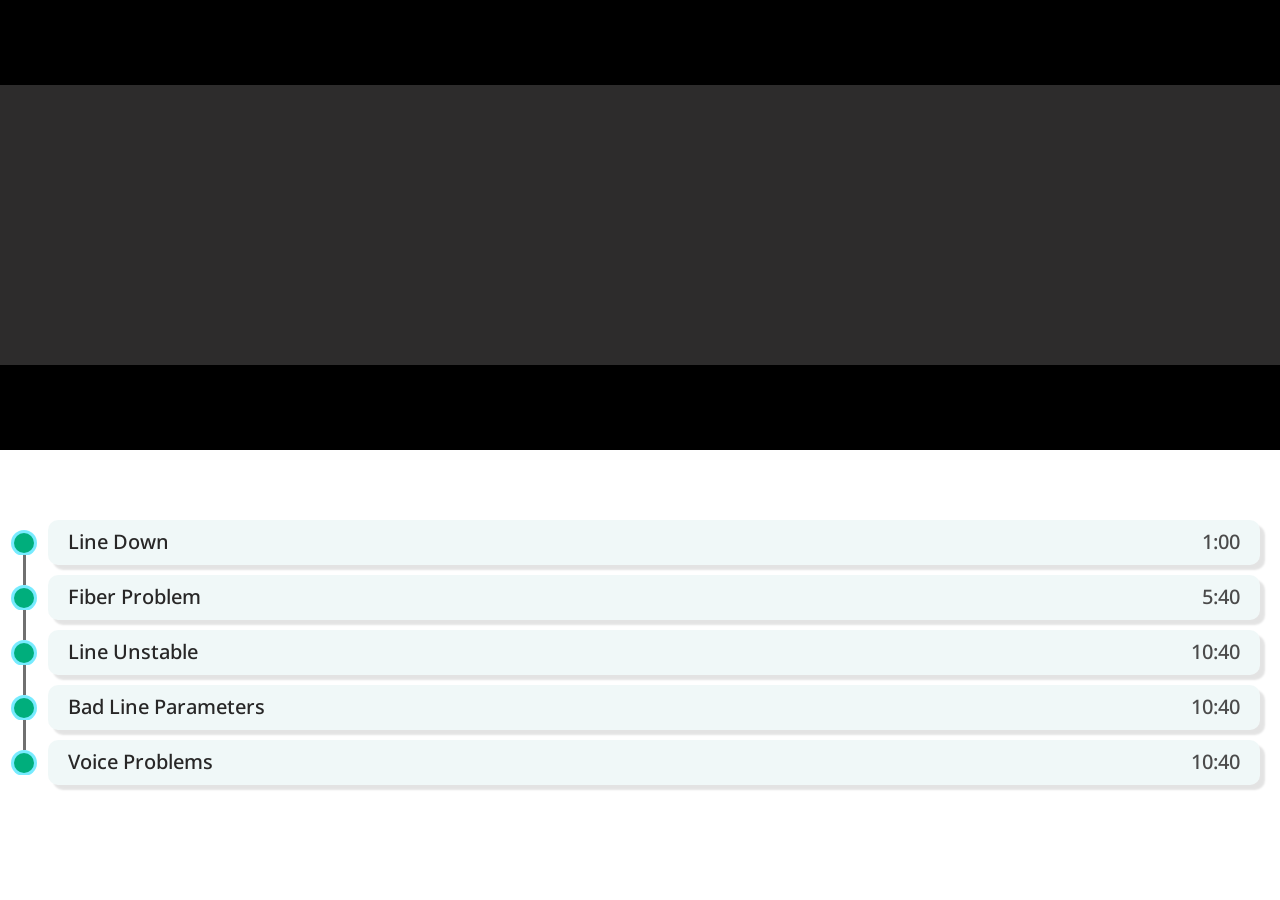
==== html/session1.html @ dfb062c5 "kji" ====
<!DOCTYPE html>
<html lang="en">
<head>
    <meta charset="UTF-8">
    <meta name="viewport" content="width=device-width, initial-scale=1.0">
    <title>Session-1</title>
    <link rel="stylesheet" href="../css/sessions.css">
     <!-- fonts -->
     <link rel="preconnect" href="https://fonts.googleapis.com">
    <link rel="preconnect" href="https://fonts.gstatic.com" crossorigin>
    <link href="https://fonts.googleapis.com/css2?family=Google+Sans:ital,opsz,wght@0,17..18,400..700;1,17..18,400..700&family=Noto+Sans+Arabic:wght@100..900&family=Playwrite+AU+TAS:wght@100..400&family=Playwrite+IN:wght@100..400&display=swap" rel="stylesheet">
    <!-- icon -->
     <link rel="stylesheet" href="https://cdnjs.cloudflare.com/ajax/libs/font-awesome/6.7.2/css/all.min.css">
</head>
<body>
    <div class="main">
        


       <div class="cover">
         <div class="video">
            <div class="run">
            </div>
        </div>
       </div>

        <div class="rood back-c" id="back-c">
                
                <div class="rood-2">
                    <div class="doots">
                        <div class="doot"><div class="ball"></div></div>
                        <div class="hr"></div>
                        <div class="doot"><div class="ball"></div></div>
                        <div class="hr"></div>
                        <div class="doot"><div class="ball"></div></div>
                        <div class="hr"></div>
                        <div class="doot"><div class="ball"></div></div>
                        <div class="hr"></div>
                        <div class="doot"><div class="ball"></div></div>
                    </div>
                    <div class="r">
                        <div class="case">Line Down <div class="time">1:00</div></div>
                        <div class="case">Fiber Problem <div class="time">5:40</div></div>
                        <div class="case">Line Unstable <div class="time">10:40</div></div>
                        <div class="case">Bad Line Parameters <div class="time">10:40</div></div>
                        <div class="case">Voice Problems <div class="time">10:40</div></div>
                    </div>
                </div>
        </div>









    </div>
    <script src="../js/sessions.js"></script>
</body>
</html>
---- css/sessions.css ----
*{
    margin: 0;
    padding: 0;
    box-sizing: border-box;
    overflow-x: hidden;
    scrollbar-width: none;

    /* fonts */
    font-family: "Noto Sans Arabic", sans-serif;
    font-optical-sizing: auto;
    font-weight: 500;
    font-style: normal;
    font-variation-settings:"wdth" 100;
    font-size: 20px;
    color: #4b4b4b;
}
html{
    scroll-behavior: smooth;
}
/* body{
    padding-top: 70px;
} */
.main{
    width: 100vw;
    display: flex;
    align-items: center;
    justify-content: center;
    flex-direction: column;
}
header{
    width: 100%;
    height: 70px;
    background-color: rgb(234, 234, 234);
    position: fixed;
    top: 0;
    left: 0;
    z-index: 9;
    display: flex;
    align-items: center;
    justify-content: left;
    padding: 0px 5vw 0px 5vw;
}
a{
    display: flex;
    align-items: center;
    gap: 10px;
    text-decoration: none;
    color: #000;
}
header .img{
    width: 50px;
    height: 50px;
    overflow: hidden;
    background-image: url(https://i.pinimg.com/236x/c2/dd/e8/c2dde86959f5baccb229cdc23a30c5df.jpg);
    background-position: center;
    background-size: cover;
}



























.cover{
    background-color: #000;
    width: 100vw;
    height: 50vh;
    display: flex;
    align-items: center;
    justify-content: center;
    margin-bottom: 20px;
}
.video{
    width: 100%;
    height: 280px;
    background-color: #8f8989;
 }
 .video .run{
    width: 100%;
    height: 280px;
    background-color: #191919d3;
    display: flex;
    align-items: center;
    justify-content: center;
    flex-direction: column;
 }
 .rood{
   display: flex;
   align-items: center;
   justify-content: center;
   flex-direction: column;

    width: 100%;
 }
 .rood-2{
   display: flex;
   align-items: center;
   justify-content: center;

    width: 100%;
    height: max-content;
 }
 .rood .r{
   width: 100%;
   height: max-content;
   display: flex;
   align-items: start;
   justify-content: start;
   flex-direction: column;
   gap: 10px;
   padding-left: 0px;
   padding-right:20px;
   padding-top: 50px;
   padding-bottom: 50px;
 }
 .r .case{
   width: 100%;
   height: 45px;
   line-height: 40px;
   overflow: hidden;
   display: flex;
   align-items: center;
   justify-content: space-between;
   padding: 5px 20px 5px 20px;
   border-radius: 10px;
   background-color: #0083860f;
   box-shadow: #0000001c 5px 5px 2px 0px;
   color: #282727;
 }
 .r .time{
   overflow: hidden;
 }
 .r .arrow{
   width: 30px;
   height: 30px;
   border-radius: 100px;
   /* background-color: #007f8d; */
   background-size: cover;
 }
 .rood .doots{
   width: 50px;
   height: max-content;
   /* background-color: #581e1e; */
   display: flex;
   align-items: center;
   justify-content: center;
   flex-direction: column;
   padding-top: 50px;
   padding-bottom: 50px;
 }
 .doots .doot{
   width: 100%;
   height: 25px;
   display: flex;
   align-items: center;
   justify-content: center;
 }
 .doot .ball{
   width: 20px;
   height: 20px;
   background-color: #00ae7c;
   box-shadow: #00d9ff88 0px 0px 0px 3px;
   border-radius: 20px;
 }
 .doots .hr{
   height: 30px;
   width: 3px;
   border: none;
   background-color: rgba(0, 0, 0, 0.56);
 }
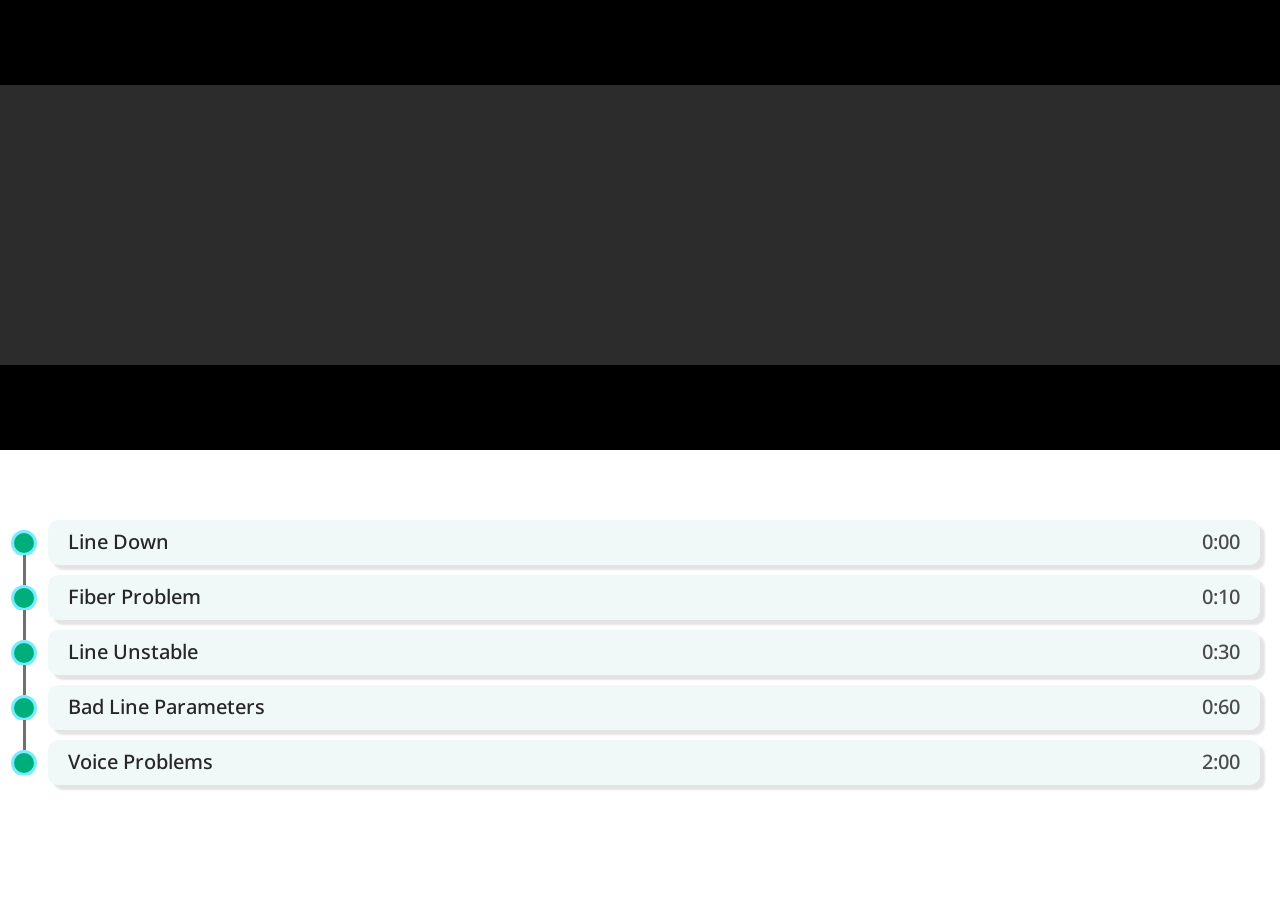
==== commit 8b6f9326: "kjhiu" ====
--- a/html/session1.html
+++ b/html/session1.html
@@ -11,15 +11,37 @@
     <link href="https://fonts.googleapis.com/css2?family=Google+Sans:ital,opsz,wght@0,17..18,400..700;1,17..18,400..700&family=Noto+Sans+Arabic:wght@100..900&family=Playwrite+AU+TAS:wght@100..400&family=Playwrite+IN:wght@100..400&display=swap" rel="stylesheet">
     <!-- icon -->
      <link rel="stylesheet" href="https://cdnjs.cloudflare.com/ajax/libs/font-awesome/6.7.2/css/all.min.css">
+
+
+
+     <!-- test -->
+     <!-- test -->
+     <!-- test -->
+     <!-- test -->
+     <!-- test -->
+     <!-- test -->
+     <!-- test -->
+     <!-- test -->
+     <!-- test -->
+     <!-- test -->
+     <!-- test -->
+     <!-- test -->
+     <!-- test -->
+     <!-- test -->
+     <!-- test -->
+
+
+
+
 </head>
 <body>
     <div class="main">
         
 
-
        <div class="cover">
-         <div class="video">
+         <div class="video video-container">
             <div class="run">
+                <div id="player"></div>
             </div>
         </div>
        </div>
@@ -38,15 +60,20 @@
                         <div class="hr"></div>
                         <div class="doot"><div class="ball"></div></div>
                     </div>
-                    <div class="r">
-                        <div class="case">Line Down <div class="time">1:00</div></div>
-                        <div class="case">Fiber Problem <div class="time">5:40</div></div>
-                        <div class="case">Line Unstable <div class="time">10:40</div></div>
-                        <div class="case">Bad Line Parameters <div class="time">10:40</div></div>
-                        <div class="case">Voice Problems <div class="time">10:40</div></div>
+                    <div class="r timestamps">
+                        <div class="case" data-time="0">Line Down <div class="time">0:00</div></div>
+                        <div class="case" data-time="10">Fiber Problem <div class="time">0:10</div></div>
+                        <div class="case" data-time="30">Line Unstable <div class="time">0:30</div></div>
+                        <div class="case" data-time="60">Bad Line Parameters <div class="time">0:60</div></div>
+                        <div class="case" data-time="120">Voice Problems <div class="time">2:00</div></div>
                     </div>
                 </div>
         </div>
+
+    </div>
+    <script src="../js/sessions.js"></script>
+</body>
+</html>
 
 
 
@@ -56,7 +83,10 @@
 
 
 
-    </div>
-    <script src="../js/sessions.js"></script>
-</body>
-</html>+
+
+
+
+
+
+
--- a/css/sessions.css
+++ b/css/sessions.css
@@ -18,9 +18,9 @@
 html{
     scroll-behavior: smooth;
 }
-/* body{
-    padding-top: 70px;
-} */
+body{
+    /* background-color: #535353; */
+}
 .main{
     width: 100vw;
     display: flex;
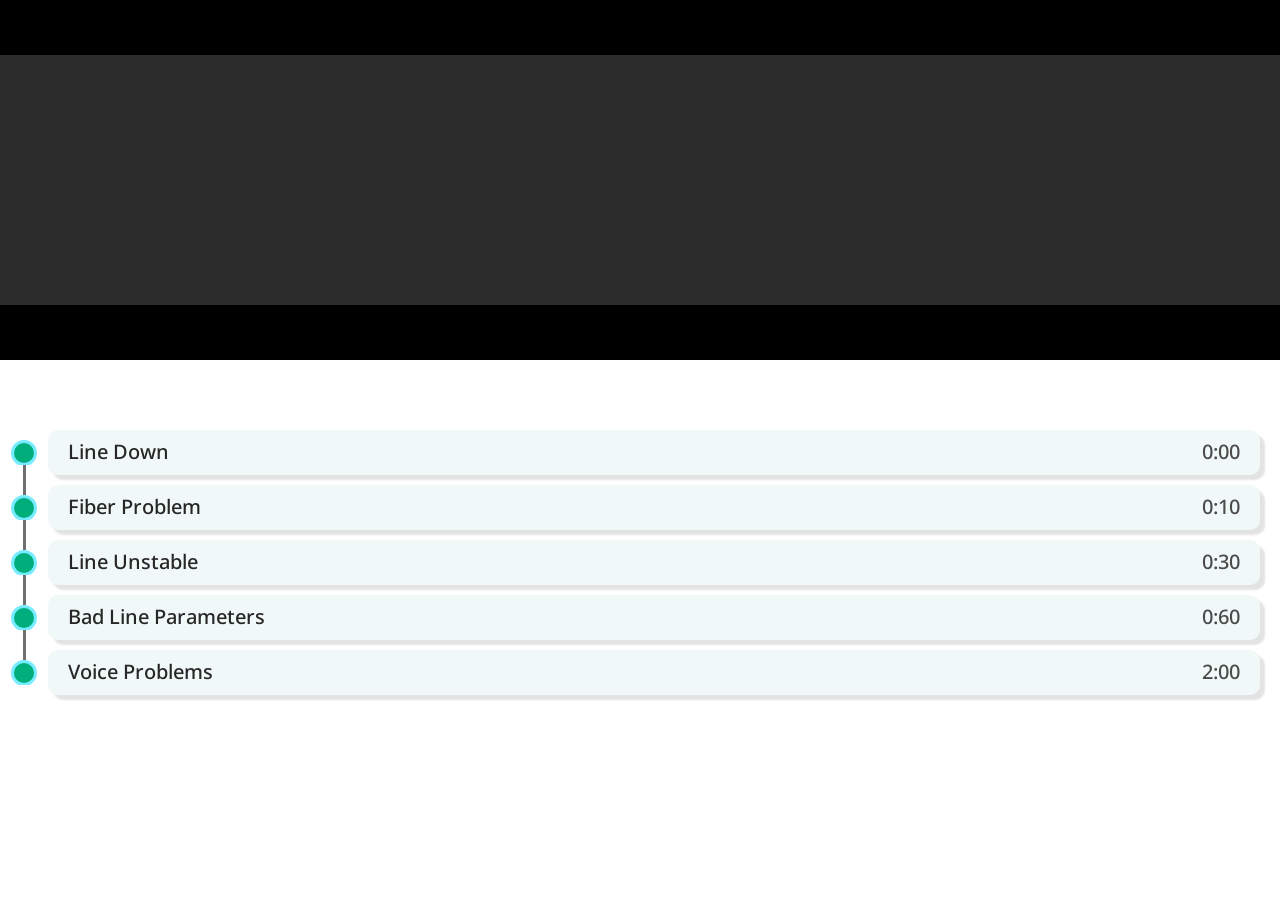
==== commit 15e75938: "lkij" ====
--- a/html/session1.html
+++ b/html/session1.html
@@ -39,7 +39,7 @@
         
 
        <div class="cover">
-         <div class="video video-container">
+         <div class="video video-container" id="vid">
             <div class="run">
                 <div id="player"></div>
             </div>
@@ -71,7 +71,7 @@
         </div>
 
     </div>
-    <script src="../js/sessions.js"></script>
+    <script src="../js/session-1.js"></script>
 </body>
 </html>
 
--- a/css/sessions.css
+++ b/css/sessions.css
@@ -86,17 +86,26 @@
 .cover{
     background-color: #000;
     width: 100vw;
-    height: 50vh;
+    height: 40vh;
     display: flex;
     align-items: center;
     justify-content: center;
     margin-bottom: 20px;
-}
-.video{
-    width: 100%;
-    height: 280px;
+    overflow: hidden;
+}
+#vid{
+    width: 100%;
+    height: 250px;
     background-color: #8f8989;
- }
+    display: flex;
+    align-items: center;
+    justify-content: center;
+    overflow: hidden;
+ }
+ #player {
+    width: 100%;
+    height: 100%;
+}
  .video .run{
     width: 100%;
     height: 280px;
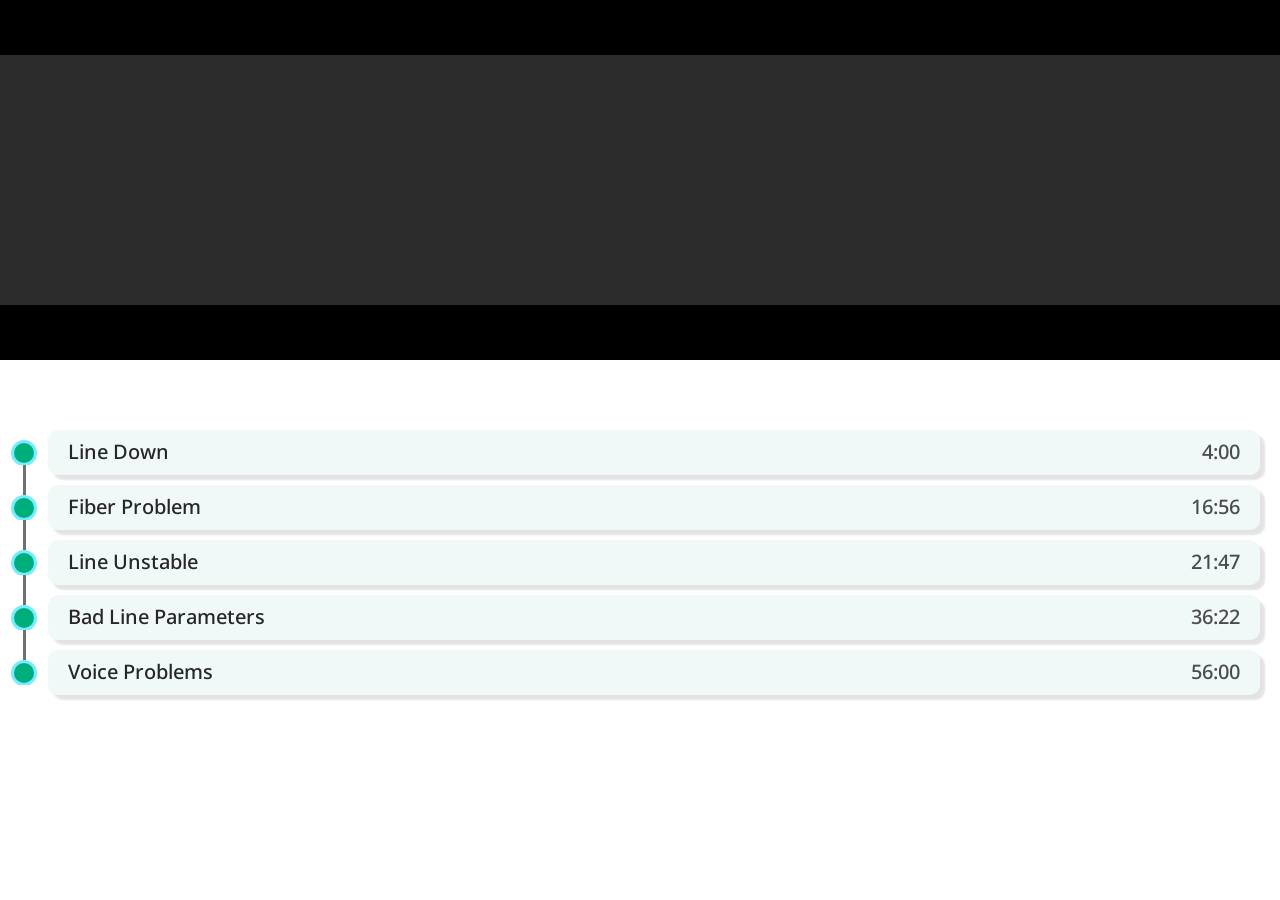
==== commit 5793ffaf: "kji" ====
--- a/html/session1.html
+++ b/html/session1.html
@@ -60,13 +60,42 @@
                         <div class="hr"></div>
                         <div class="doot"><div class="ball"></div></div>
                     </div>
-                    <div class="r timestamps">
+                    <!-- <div class="r timestamps">
                         <div class="case" data-time="0">Line Down <div class="time">0:00</div></div>
                         <div class="case" data-time="10">Fiber Problem <div class="time">0:10</div></div>
                         <div class="case" data-time="30">Line Unstable <div class="time">0:30</div></div>
                         <div class="case" data-time="60">Bad Line Parameters <div class="time">0:60</div></div>
                         <div class="case" data-time="120">Voice Problems <div class="time">2:00</div></div>
-                    </div>
+                    </div> -->
+
+                     <div class="r timestamps">
+                                    <div class="case" data-time="240">
+                                        Line Down
+                                        <div class="time">4:00</div>
+                                    </div>
+
+                                    <div class="case" data-time="1016">
+                                        Fiber Problem
+                                        <div class="time">16:56</div>
+                                    </div>
+
+                                    <div class="case" data-time="1307">
+                                        Line Unstable
+                                        <div class="time">21:47</div>
+                                    </div>
+
+                                    <div class="case" data-time="2182">
+                                        Bad Line Parameters
+                                        <div class="time">36:22</div>
+                                    </div>
+
+                                    <div class="case" data-time="3360">
+                                        Voice Problems
+                                        <div class="time">56:00</div>
+                                    </div>
+                                </div>
+
+
                 </div>
         </div>
 
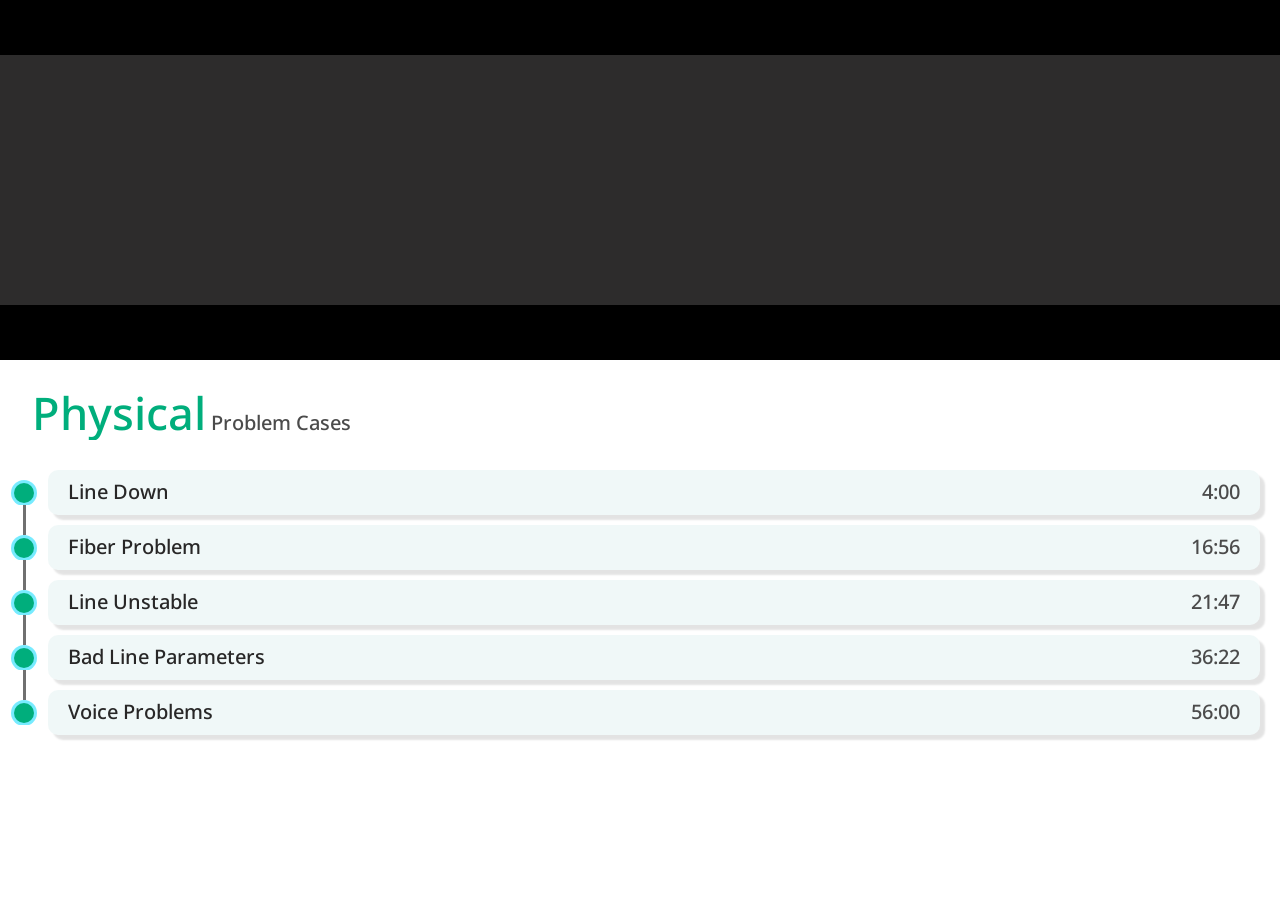
==== commit bf071353: "kjiu" ====
--- a/html/session1.html
+++ b/html/session1.html
@@ -46,6 +46,9 @@
         </div>
        </div>
 
+       <div class="title">
+          <h2><span>Physical</span> Problem Cases</h2>
+       </div>
         <div class="rood back-c" id="back-c">
                 
                 <div class="rood-2">
--- a/css/sessions.css
+++ b/css/sessions.css
@@ -123,6 +123,19 @@
 
     width: 100%;
  }
+ .title{
+  width: 95%;
+  height: 50px;
+  display: flex;
+  align-items: center;
+  justify-content: left;
+  margin-top: 10px;
+  margin-bottom: 30px;
+ }
+ .title h2 span{
+  font-size: 45px;
+  color: #00ae7c;
+ }
  .rood-2{
    display: flex;
    align-items: center;
@@ -141,7 +154,7 @@
    gap: 10px;
    padding-left: 0px;
    padding-right:20px;
-   padding-top: 50px;
+   /* padding-top: 50px; */
    padding-bottom: 50px;
  }
  .r .case{
@@ -176,7 +189,7 @@
    align-items: center;
    justify-content: center;
    flex-direction: column;
-   padding-top: 50px;
+   /* padding-top: 50px; */
    padding-bottom: 50px;
  }
  .doots .doot{
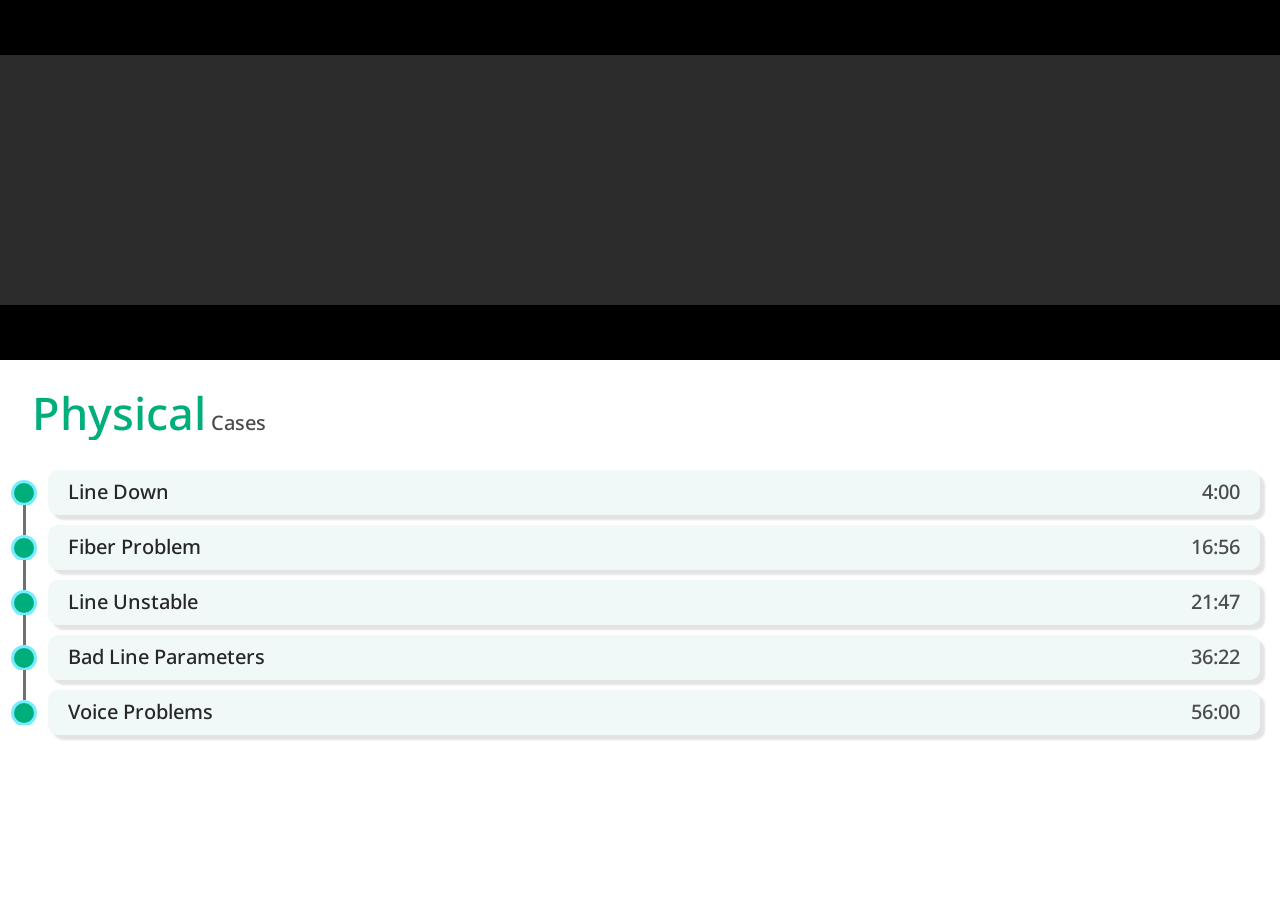
==== commit 6281e036: "kjhu" ====
--- a/html/session1.html
+++ b/html/session1.html
@@ -47,7 +47,7 @@
        </div>
 
        <div class="title">
-          <h2><span>Physical</span> Problem Cases</h2>
+          <h2><span>Physical</span> Cases</h2>
        </div>
         <div class="rood back-c" id="back-c">
                 
